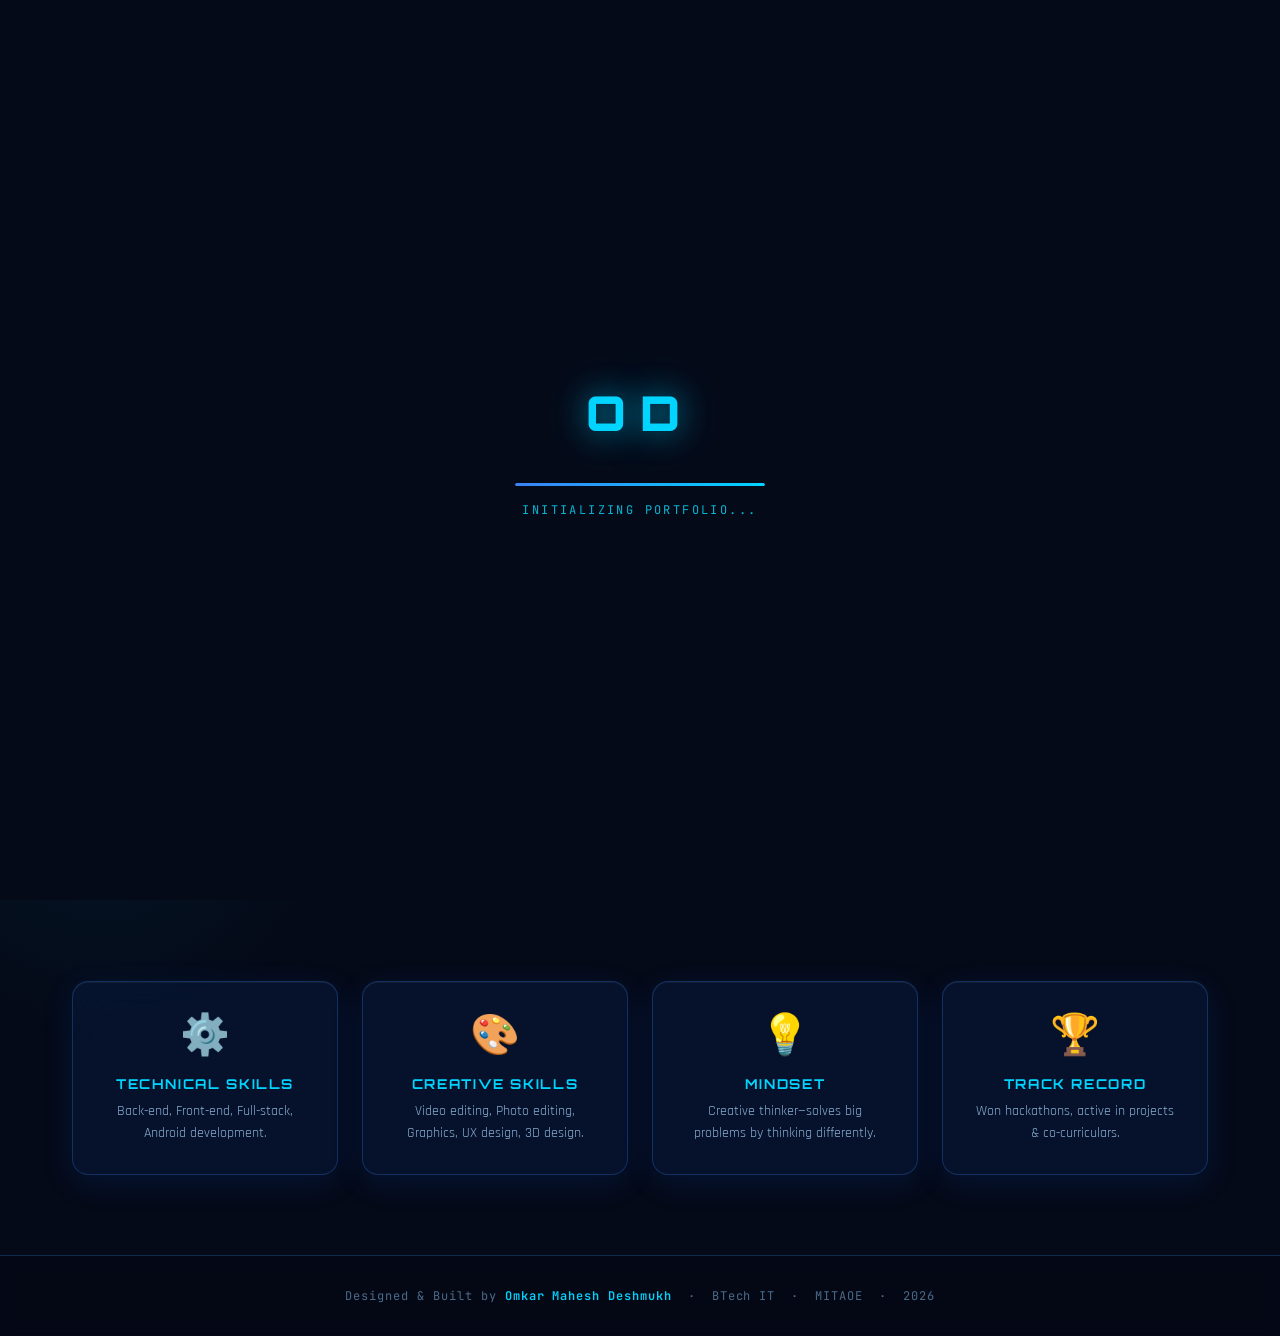
==== index.html @ f6367049 "Add files via upload" ====
<!DOCTYPE html>
<html lang="en">
<head>
  <!--
    — HOME PAGE
    Author: Omkar Mahesh Deshmukh | BTech IT | MITAOE
  -->
  <meta charset="UTF-8" />
  <meta name="viewport" content="width=device-width, initial-scale=1.0" />
  <title>Omkar Deshmukh | Portfolio</title>
  <link rel="stylesheet" href="style.css" />

  <!-- Fonts via Google Fonts CDN -->
  <link rel="preconnect" href="https://fonts.googleapis.com" />
  <link rel="preconnect" href="https://fonts.gstatic.com" crossorigin />
  <link href="https://fonts.googleapis.com/css2?family=Orbitron:wght@400;600;700;900&family=Rajdhani:wght@300;400;500;600;700&family=JetBrains+Mono:wght@300;400;500&display=swap" rel="stylesheet" />

  <style>
    /* Home-specific: particles canvas behind hero */
    #particles-canvas {
      position: absolute;
      inset: 0;
      width: 100%;
      height: 100%;
      z-index: 0;
      pointer-events: none;
    }
    .hero > * { position: relative; z-index: 1; }
  </style>
</head>
<body>

  <!-- ===== LOADING SCREEN ===== -->
  <div id="loading-screen">
    <div class="loader-logo">OD</div>
    <div class="loader-bar-wrap">
      <div class="loader-bar"></div>
    </div>
    <div class="loader-text">INITIALIZING PORTFOLIO...</div>
  </div>

  <!-- ===== PROGRESS BAR ===== -->
  <div id="progress-bar"></div>

  <!-- ===== BACKGROUND EFFECTS ===== -->
  <div class="bg-grid"></div>
  <div class="bg-glow-1"></div>
  <div class="bg-glow-2"></div>

  <!-- ===== NAVIGATION ===== -->
  <nav>
    <a href="index.html" class="nav-logo">OD.</a>

    <ul class="nav-links">
      <li><a href="index.html" class="active">HOME</a></li>
      <li><a href="about.html">ABOUT</a></li>
      <li><a href="skills.html">SKILLS</a></li>
      <li><a href="projects.html">MY WORKS</a></li>
      <li><a href="achievements.html">AWARDS</a></li>
      <li><a href="contact.html">CONTACT</a></li>
    </ul>

    <button class="theme-toggle" onclick="toggleTheme()" aria-label="Toggle theme">
      <span id="theme-icon">🌙</span>
    </button>

    <!-- Mobile hamburger -->
    <div class="hamburger" id="hamburger" aria-label="Menu">
      <span></span><span></span><span></span>
    </div>
  </nav>

  <!-- Mobile nav menu -->
  <div class="mobile-nav" id="mobile-nav">
    <a href="index.html" class="active">HOME</a>
    <a href="about.html">ABOUT</a>
    <a href="skills.html">SKILLS</a>
    <a href="projects.html">MY WORKS</a>
    <a href="achievements.html">AWARDS & ACHIEVEMENTS</a>
    <a href="contact.html">CONTACT</a>
  </div>

  <!-- ===== MAIN CONTENT ===== -->
  <main>
    <!-- HERO SECTION -->
    <section class="hero">
      <!-- Particle canvas background -->
      <canvas id="particles-canvas"></canvas>

      <!-- Badge -->
      <span class="hero-tag">🎓 FIRST YEAR BTECH — MITAOE</span>

      <!-- Name -->
      <h1 class="hero-name">
        <span class="highlight">Omkar</span> Mahesh<br>Deshmukh
      </h1>

      <!-- Title -->
      <p class="hero-title">First Year BTech Student&nbsp;&nbsp;|&nbsp;&nbsp;Aspiring Developer</p>
      <p class="hero-tagline">// Building tomorrow's tech with creativity and code.</p>

      <!-- 3D Floating PORTFOLIO text -->
      <div class="portfolio-3d" aria-label="Portfolio">
        <div class="portfolio-3d-text" id="portfolio-3d-text">
          <!-- Letters injected by JS below -->
        </div>
        <div style="font-family:var(--font-mono);font-size:0.65rem;color:var(--text-muted);text-align:center;letter-spacing:0.3em;margin-top:0.5rem;">
          ✦ PORTFOLIO ✦
        </div>
      </div>

      <!-- CTA Buttons -->
      <div class="hero-cta">
        <a href="projects.html" class="btn btn-primary">🚀 VIEW PROJECTS</a>
        <a href="contact.html" class="btn btn-outline">📬 GET IN TOUCH</a>
        <a href="about.html" class="btn btn-outline">👤 ABOUT ME</a>
      </div>

      <!-- Stats -->
      <div class="hero-stats">
        <div class="stat-item">
          <span class="stat-number" data-target="7" data-suffix="+">0+</span>
          <span class="stat-label">SKILLS</span>
        </div>
        <div class="stat-item">
          <span class="stat-number" data-target="10" data-suffix="+">0+</span>
          <span class="stat-label">MY WORKS</span>
        </div>
        <div class="stat-item">
          <span class="stat-number" data-target="9" data-suffix="+">0+</span>
          <span class="stat-label">AWARDS & ACHIEVEMENTS</span>
        </div>
        <div class="stat-item">
          <span class="stat-number" data-target="1" data-suffix="st">1st</span>
          <span class="stat-label">YEAR</span>
        </div>
      </div>

      <!-- Scroll hint -->
      <div class="scroll-hint">
        <div class="scroll-mouse"></div>
        <span>SCROLL</span>
      </div>
    </section>

    <!-- QUICK INTRO STRIP -->
    <section class="section">
      <div style="display:grid;grid-template-columns:repeat(auto-fit,minmax(220px,1fr));gap:1.5rem;">
        <div class="glass-card reveal delay-1" style="padding:1.8rem;text-align:center;">
          <div style="font-size:2.5rem;margin-bottom:0.8rem;">⚙️</div>
          <h3 style="font-family:var(--font-display);font-size:0.85rem;letter-spacing:0.12em;color:var(--accent-neon);margin-bottom:0.5rem;">TECHNICAL SKILLS</h3>
          <p style="font-size:0.88rem;color:var(--text-secondary);line-height:1.6;">Back-end, Front-end, Full-stack, Android development.</p>
        </div>
        <div class="glass-card reveal delay-2" style="padding:1.8rem;text-align:center;">
          <div style="font-size:2.5rem;margin-bottom:0.8rem;">🎨</div>
          <h3 style="font-family:var(--font-display);font-size:0.85rem;letter-spacing:0.12em;color:var(--accent-neon);margin-bottom:0.5rem;">CREATIVE SKILLS</h3>
          <p style="font-size:0.88rem;color:var(--text-secondary);line-height:1.6;">Video editing, Photo editing, Graphics, UX design, 3D design.</p>
        </div>
        <div class="glass-card reveal delay-3" style="padding:1.8rem;text-align:center;">
          <div style="font-size:2.5rem;margin-bottom:0.8rem;">💡</div>
          <h3 style="font-family:var(--font-display);font-size:0.85rem;letter-spacing:0.12em;color:var(--accent-neon);margin-bottom:0.5rem;">MINDSET</h3>
          <p style="font-size:0.88rem;color:var(--text-secondary);line-height:1.6;">Creative thinker—solves big problems by thinking differently.</p>
        </div>
        <div class="glass-card reveal delay-4" style="padding:1.8rem;text-align:center;">
          <div style="font-size:2.5rem;margin-bottom:0.8rem;">🏆</div>
          <h3 style="font-family:var(--font-display);font-size:0.85rem;letter-spacing:0.12em;color:var(--accent-neon);margin-bottom:0.5rem;">TRACK RECORD</h3>
          <p style="font-size:0.88rem;color:var(--text-secondary);line-height:1.6;">Won hackathons, active in projects & co-curriculars.</p>
        </div>
      </div>
    </section>
  </main>

  <!-- ===== FOOTER ===== -->
  <footer>
    <p>Designed & Built by <span>Omkar Mahesh Deshmukh</span> &nbsp;·&nbsp; BTech IT &nbsp;·&nbsp; MITAOE &nbsp;·&nbsp; 2026</p>
  </footer>

  <!-- ===== SCRIPTS ===== -->
  <script src="script.js"></script>
  <script>
    /* ---- 3D Portfolio Text — Letter inject ---- */
    document.addEventListener('DOMContentLoaded', () => {
      const word = 'PORTFOLIO';
      const container = document.getElementById('portfolio-3d-text');
      if (!container) return;

      // Per-letter animation configs
      const configs = [
        { dur: '2.8s', delay: '0s' },
        { dur: '3.2s', delay: '0.2s' },
        { dur: '2.5s', delay: '0.4s' },
        { dur: '3.5s', delay: '0.1s' },
        { dur: '2.9s', delay: '0.3s' },
        { dur: '3.1s', delay: '0.5s' },
        { dur: '2.7s', delay: '0.15s' },
        { dur: '3.3s', delay: '0.35s' },
        { dur: '2.6s', delay: '0.25s' },
      ];

      word.split('').forEach((ch, i) => {
        const span = document.createElement('span');
        span.className = 'letter';
        span.textContent = ch;
        span.style.setProperty('--dur', configs[i].dur);
        span.style.setProperty('--delay', configs[i].delay);
        span.style.animationDelay = configs[i].delay;
        container.appendChild(span);
      });
    });
  </script>
</body>
</html>
---- style.css ----
/* ============================================================
   OMKAR DESHMUKH PORTFOLIO — MAIN STYLESHEET

   Theme: Futuristic Glassmorphism | Blue/Black/White
   ============================================================ */

/* ---------- CSS VARIABLES (Theme Tokens) ---------- */
:root {
  --bg-primary: #050a18;
  --bg-secondary: #0a1628;
  --bg-card: rgba(10, 30, 70, 0.45);
  --glass-border: rgba(56, 139, 253, 0.25);
  --glass-shadow: rgba(0, 100, 255, 0.12);

  --accent-blue: #3b82f6;
  --accent-cyan: #06b6d4;
  --accent-neon: #00d4ff;
  --accent-glow: rgba(0, 212, 255, 0.6);

  --text-primary: #e8f4ff;
  --text-secondary: #8aafd4;
  --text-muted: #4a6a8a;

  --nav-bg: rgba(5, 10, 24, 0.85);
  --nav-border: rgba(56, 139, 253, 0.2);

  --progress-bar: #00d4ff;

  --transition: 0.3s cubic-bezier(0.4, 0, 0.2, 1);
  --transition-slow: 0.6s cubic-bezier(0.4, 0, 0.2, 1);

  --font-display: 'Orbitron', monospace;
  --font-body: 'Rajdhani', sans-serif;
  --font-mono: 'JetBrains Mono', monospace;
}

/* ---------- LIGHT MODE ---------- */
body.light-mode {
  --bg-primary: #f4f7fc;
  --bg-secondary: #e8eef9;
  --bg-card: rgba(255, 255, 255, 0.85);
  --glass-border: rgba(56, 139, 253, 0.22);
  --glass-shadow: rgba(0, 80, 200, 0.07);

  --text-primary: #0c1a36;
  --text-secondary: #2c4875;
  --text-muted: #5a789a;

  --nav-bg: rgba(244, 247, 252, 0.95);
  --nav-border: rgba(56, 139, 253, 0.2);

  --accent-blue: #2563eb;
  --accent-cyan: #0891b2;
  --accent-neon: #1d6fd8;
  --accent-glow: rgba(29, 111, 216, 0.4);

  --progress-bar: #1d6fd8;
}

/* Light mode — solid card backgrounds so text is always readable */
body.light-mode .glass-card {
  background: rgba(255,255,255,0.92);
  box-shadow: 0 4px 24px rgba(0,50,160,0.08), inset 0 1px 0 rgba(255,255,255,0.9);
}

body.light-mode nav {
  box-shadow: 0 1px 12px rgba(0,40,120,0.08);
}

body.light-mode .nav-links a {
  color: #2c4875;
}
body.light-mode .nav-links a:hover,
body.light-mode .nav-links a.active {
  color: #1d6fd8;
  background: rgba(29,111,216,0.08);
  border-color: rgba(29,111,216,0.22);
}

body.light-mode footer {
  background: rgba(232,238,249,0.7);
}

body.light-mode .skill-bar-wrap {
  background: rgba(0,0,0,0.08);
}

body.light-mode .project-num {
  color: rgba(0,80,180,0.08);
}
body.light-mode .project-card:hover .project-num {
  color: rgba(0,80,180,0.15);
}

body.light-mode .project-tag {
  background: rgba(8,145,178,0.08);
  border-color: rgba(8,145,178,0.22);
  color: #0891b2;
}

body.light-mode .skill-tag {
  color: #2c4875;
  background: rgba(255,255,255,0.7);
}
body.light-mode .skill-tag:hover {
  color: #1d6fd8;
  border-color: rgba(29,111,216,0.4);
}

body.light-mode .hero-tag {
  background: rgba(8,145,178,0.07);
  border-color: rgba(8,145,178,0.3);
  color: #0891b2;
}

body.light-mode .timeline::before {
  background: linear-gradient(180deg, #2563eb, #1d6fd8, transparent);
}
body.light-mode .timeline-dot { background: #1d6fd8; }
body.light-mode .timeline-year { color: #1d6fd8; }

body.light-mode .form-group input,
body.light-mode .form-group textarea,
body.light-mode .form-group select {
  background: rgba(255,255,255,0.9);
  color: #0c1a36;
}
body.light-mode .form-group input:focus,
body.light-mode .form-group textarea:focus {
  border-color: #1d6fd8;
  box-shadow: 0 0 0 3px rgba(29,111,216,0.12);
  background: #fff;
}

body.light-mode .bg-grid {
  background-image:
    linear-gradient(rgba(37,99,235,0.05) 1px, transparent 1px),
    linear-gradient(90deg, rgba(37,99,235,0.05) 1px, transparent 1px);
}

body.light-mode .loader-logo { color: #1d6fd8; text-shadow: none; }
body.light-mode .loader-bar { background: linear-gradient(90deg, #2563eb, #1d6fd8); box-shadow: none; }
body.light-mode .loader-text { color: #0891b2; }

body.light-mode .section-title span { text-shadow: none; }
body.light-mode .stat-number { text-shadow: none; }
body.light-mode .hero-name .highlight { text-shadow: none; }

/* ---------- RESET & BASE ---------- */
*, *::before, *::after {
  margin: 0;
  padding: 0;
  box-sizing: border-box;
}

html {
  scroll-behavior: smooth;
  overflow-x: hidden;
}

body {
  font-family: var(--font-body);
  background: var(--bg-primary);
  color: var(--text-primary);
  min-height: 100vh;
  transition: background var(--transition), color var(--transition);
  overflow-x: hidden;
}

/* Import fonts */
@import url('https://fonts.googleapis.com/css2?family=Orbitron:wght@400;600;700;900&family=Rajdhani:wght@300;400;500;600;700&family=JetBrains+Mono:wght@300;400;500&display=swap');

/* ---------- SCROLLBAR ---------- */
::-webkit-scrollbar { width: 5px; }
::-webkit-scrollbar-track { background: var(--bg-primary); }
::-webkit-scrollbar-thumb { background: var(--accent-blue); border-radius: 3px; }

/* ---------- LOADING SCREEN ---------- */
#loading-screen {
  position: fixed;
  inset: 0;
  background: #050a18;
  display: flex;
  flex-direction: column;
  align-items: center;
  justify-content: center;
  z-index: 9999;
  transition: opacity 0.6s ease, visibility 0.6s ease;
}

#loading-screen.hide {
  opacity: 0;
  visibility: hidden;
  pointer-events: none;
}

.loader-logo {
  font-family: var(--font-display);
  font-size: clamp(1.8rem, 5vw, 3rem);
  font-weight: 900;
  letter-spacing: 0.3em;
  color: var(--accent-neon);
  text-shadow: 0 0 30px var(--accent-glow), 0 0 60px rgba(0,212,255,0.3);
  animation: pulse-glow 1.5s ease-in-out infinite;
  margin-bottom: 2.5rem;
}

.loader-bar-wrap {
  width: 250px;
  height: 3px;
  background: rgba(255,255,255,0.1);
  border-radius: 99px;
  overflow: hidden;
}

.loader-bar {
  height: 100%;
  width: 0%;
  background: linear-gradient(90deg, var(--accent-blue), var(--accent-neon));
  border-radius: 99px;
  animation: load-fill 2s ease forwards;
  box-shadow: 0 0 10px var(--accent-neon);
}

.loader-text {
  margin-top: 1rem;
  font-family: var(--font-mono);
  font-size: 0.75rem;
  color: var(--accent-cyan);
  letter-spacing: 0.2em;
  animation: blink 1s step-end infinite;
}

@keyframes load-fill {
  0% { width: 0%; }
  60% { width: 75%; }
  100% { width: 100%; }
}

@keyframes pulse-glow {
  0%, 100% { text-shadow: 0 0 20px var(--accent-glow), 0 0 40px rgba(0,212,255,0.3); }
  50% { text-shadow: 0 0 40px var(--accent-glow), 0 0 80px rgba(0,212,255,0.5); }
}

@keyframes blink {
  0%, 100% { opacity: 1; }
  50% { opacity: 0; }
}

/* ---------- PROGRESS BAR ---------- */
#progress-bar {
  position: fixed;
  top: 0;
  left: 0;
  height: 3px;
  width: 0%;
  background: linear-gradient(90deg, var(--accent-blue), var(--accent-neon));
  z-index: 10000;
  transition: width 0.1s linear;
  box-shadow: 0 0 8px var(--accent-neon);
}

/* ---------- NAVIGATION ---------- */
nav {
  position: fixed;
  top: 0;
  left: 0;
  right: 0;
  z-index: 1000;
  padding: 0 2rem;
  height: 65px;
  display: flex;
  align-items: center;
  justify-content: space-between;
  background: var(--nav-bg);
  border-bottom: 1px solid var(--nav-border);
  backdrop-filter: blur(20px);
  -webkit-backdrop-filter: blur(20px);
  transition: background var(--transition), border-color var(--transition);
}

.nav-logo {
  font-family: var(--font-display);
  font-size: 1.15rem;
  font-weight: 700;
  color: var(--accent-neon);
  text-decoration: none;
  letter-spacing: 0.15em;
  text-shadow: 0 0 15px var(--accent-glow);
  transition: text-shadow var(--transition);
}

.nav-logo:hover {
  text-shadow: 0 0 25px var(--accent-glow), 0 0 50px rgba(0,212,255,0.4);
}

.nav-links {
  display: flex;
  align-items: center;
  gap: 0.3rem;
  list-style: none;
}

.nav-links a {
  display: block;
  padding: 0.4rem 0.9rem;
  font-family: var(--font-display);
  font-size: 0.65rem;
  font-weight: 600;
  letter-spacing: 0.15em;
  color: var(--text-secondary);
  text-decoration: none;
  border-radius: 6px;
  border: 1px solid transparent;
  transition: all var(--transition);
  position: relative;
}

.nav-links a:hover,
.nav-links a.active {
  color: var(--accent-neon);
  border-color: var(--glass-border);
  background: var(--bg-card);
  text-shadow: 0 0 10px var(--accent-glow);
}

.nav-links a.active::after {
  content: '';
  position: absolute;
  bottom: -1px;
  left: 50%;
  transform: translateX(-50%);
  width: 30%;
  height: 2px;
  background: var(--accent-neon);
  border-radius: 99px;
  box-shadow: 0 0 8px var(--accent-neon);
}

/* Theme toggle */
.theme-toggle {
  background: var(--bg-card);
  border: 1px solid var(--glass-border);
  color: var(--accent-neon);
  width: 38px;
  height: 38px;
  border-radius: 50%;
  cursor: pointer;
  font-size: 1rem;
  display: flex;
  align-items: center;
  justify-content: center;
  transition: all var(--transition);
  backdrop-filter: blur(10px);
  margin-left: 0.5rem;
}

.theme-toggle:hover {
  background: rgba(0, 212, 255, 0.15);
  box-shadow: 0 0 15px var(--accent-glow);
  transform: rotate(20deg);
}

/* Hamburger */
.hamburger {
  display: none;
  flex-direction: column;
  gap: 5px;
  cursor: pointer;
  padding: 5px;
}

.hamburger span {
  display: block;
  width: 24px;
  height: 2px;
  background: var(--accent-neon);
  border-radius: 99px;
  transition: all var(--transition);
}

.hamburger.open span:nth-child(1) { transform: translateY(7px) rotate(45deg); }
.hamburger.open span:nth-child(2) { opacity: 0; }
.hamburger.open span:nth-child(3) { transform: translateY(-7px) rotate(-45deg); }

/* Mobile nav */
.mobile-nav {
  display: none;
  position: fixed;
  top: 65px;
  left: 0;
  right: 0;
  background: var(--nav-bg);
  border-bottom: 1px solid var(--nav-border);
  backdrop-filter: blur(20px);
  padding: 1rem 2rem;
  z-index: 999;
  flex-direction: column;
  gap: 0.5rem;
}

.mobile-nav.open { display: flex; }
/* alias for any page still using .active */
.mobile-nav.active { display: flex; }

.mobile-nav a {
  font-family: var(--font-display);
  font-size: 0.7rem;
  letter-spacing: 0.15em;
  color: var(--text-secondary);
  text-decoration: none;
  padding: 0.6rem 0;
  border-bottom: 1px solid var(--glass-border);
  transition: color var(--transition);
}

.mobile-nav a:hover, .mobile-nav a.active { color: var(--accent-neon); }

/* ---------- MAIN CONTENT WRAPPER ---------- */
main {
  padding-top: 65px;
  min-height: 100vh;
}

/* ---------- SECTION BASE ---------- */
.section {
  padding: 5rem 2rem;
  max-width: 1200px;
  margin: 0 auto;
}

.section-title {
  font-family: var(--font-display);
  font-size: clamp(1.5rem, 3vw, 2.2rem);
  font-weight: 700;
  letter-spacing: 0.15em;
  color: var(--text-primary);
  margin-bottom: 0.5rem;
  position: relative;
  display: inline-block;
}

.section-title span {
  color: var(--accent-neon);
  text-shadow: 0 0 15px var(--accent-glow);
}

.section-title::after {
  content: '';
  display: block;
  width: 60px;
  height: 3px;
  background: linear-gradient(90deg, var(--accent-blue), var(--accent-neon));
  margin-top: 0.5rem;
  border-radius: 99px;
  box-shadow: 0 0 10px var(--accent-neon);
}

.section-subtitle {
  color: var(--text-secondary);
  font-size: 1.05rem;
  margin-bottom: 3rem;
  margin-top: 0.8rem;
  font-weight: 400;
}

/* ---------- GLASS CARD ---------- */
.glass-card {
  background: var(--bg-card);
  border: 1px solid var(--glass-border);
  border-radius: 16px;
  backdrop-filter: blur(20px);
  -webkit-backdrop-filter: blur(20px);
  box-shadow: 0 8px 32px var(--glass-shadow), inset 0 1px 0 rgba(255,255,255,0.05);
  transition: transform var(--transition), box-shadow var(--transition), border-color var(--transition);
}

.glass-card:hover {
  transform: translateY(-6px);
  box-shadow: 0 20px 50px var(--glass-shadow), 0 0 20px rgba(0,212,255,0.1);
  border-color: rgba(0, 212, 255, 0.4);
}

/* ---------- BUTTONS ---------- */
.btn {
  display: inline-flex;
  align-items: center;
  gap: 0.5rem;
  padding: 0.75rem 1.8rem;
  font-family: var(--font-display);
  font-size: 0.7rem;
  font-weight: 600;
  letter-spacing: 0.15em;
  border-radius: 8px;
  cursor: pointer;
  text-decoration: none;
  transition: all var(--transition);
  border: none;
  position: relative;
  overflow: hidden;
}

.btn::before {
  content: '';
  position: absolute;
  inset: 0;
  background: linear-gradient(135deg, rgba(255,255,255,0.1), transparent);
  opacity: 0;
  transition: opacity var(--transition);
}

.btn:hover::before { opacity: 1; }

.btn-primary {
  background: linear-gradient(135deg, var(--accent-blue), var(--accent-cyan));
  color: #fff;
  box-shadow: 0 4px 20px rgba(59, 130, 246, 0.4);
}

.btn-primary:hover {
  transform: translateY(-2px);
  box-shadow: 0 8px 30px rgba(59, 130, 246, 0.6), 0 0 20px rgba(0,212,255,0.3);
}

.btn-outline {
  background: transparent;
  color: var(--accent-neon);
  border: 1px solid var(--glass-border);
}

.btn-outline:hover {
  background: rgba(0,212,255,0.1);
  border-color: var(--accent-neon);
  box-shadow: 0 0 20px rgba(0,212,255,0.3);
}

/* ---------- SCROLL ANIMATIONS ---------- */
.reveal {
  opacity: 0;
  transform: translateY(40px);
  transition: opacity 0.7s ease, transform 0.7s ease;
}

.reveal.visible {
  opacity: 1;
  transform: translateY(0);
}

.reveal-left {
  opacity: 0;
  transform: translateX(-40px);
  transition: opacity 0.7s ease, transform 0.7s ease;
}

.reveal-left.visible {
  opacity: 1;
  transform: translateX(0);
}

.reveal-right {
  opacity: 0;
  transform: translateX(40px);
  transition: opacity 0.7s ease, transform 0.7s ease;
}

.reveal-right.visible {
  opacity: 1;
  transform: translateX(0);
}

/* Stagger delays */
.delay-1 { transition-delay: 0.1s; }
.delay-2 { transition-delay: 0.2s; }
.delay-3 { transition-delay: 0.3s; }
.delay-4 { transition-delay: 0.4s; }
.delay-5 { transition-delay: 0.5s; }

/* ---------- BACKGROUND GRID EFFECT ---------- */
.bg-grid {
  position: fixed;
  inset: 0;
  pointer-events: none;
  z-index: 0;
  background-image:
    linear-gradient(rgba(56,139,253,0.04) 1px, transparent 1px),
    linear-gradient(90deg, rgba(56,139,253,0.04) 1px, transparent 1px);
  background-size: 50px 50px;
}

.bg-glow-1 {
  position: fixed;
  width: 600px;
  height: 600px;
  border-radius: 50%;
  background: radial-gradient(circle, rgba(59,130,246,0.08) 0%, transparent 70%);
  top: -200px;
  right: -200px;
  pointer-events: none;
  z-index: 0;
  animation: float-glow 8s ease-in-out infinite;
}

.bg-glow-2 {
  position: fixed;
  width: 500px;
  height: 500px;
  border-radius: 50%;
  background: radial-gradient(circle, rgba(6,182,212,0.07) 0%, transparent 70%);
  bottom: -150px;
  left: -150px;
  pointer-events: none;
  z-index: 0;
  animation: float-glow 10s ease-in-out infinite reverse;
}

@keyframes float-glow {
  0%, 100% { transform: translate(0, 0); }
  50% { transform: translate(30px, -30px); }
}

/* ---------- FOOTER ---------- */
footer {
  border-top: 1px solid var(--glass-border);
  padding: 2rem;
  text-align: center;
  font-family: var(--font-mono);
  font-size: 0.75rem;
  color: var(--text-muted);
  position: relative;
  z-index: 1;
  letter-spacing: 0.08em;
  background: rgba(0,0,0,0.12);
  backdrop-filter: blur(8px);
}

footer span {
  color: var(--accent-neon);
  font-weight: 600;
}

/* ---------- HOME PAGE ---------- */
.hero {
  min-height: calc(100vh - 65px);
  display: flex;
  flex-direction: column;
  align-items: center;
  justify-content: center;
  text-align: center;
  position: relative;
  padding: 2rem;
  overflow: hidden;
}

.hero-tag {
  display: inline-block;
  font-family: var(--font-mono);
  font-size: 0.75rem;
  color: var(--accent-cyan);
  letter-spacing: 0.3em;
  border: 1px solid rgba(6,182,212,0.4);
  padding: 0.3rem 1.2rem;
  border-radius: 99px;
  margin-bottom: 1.5rem;
  background: rgba(6,182,212,0.05);
  animation: fadeInDown 0.8s ease 0.5s both;
}

.hero-name {
  font-family: var(--font-display);
  font-size: clamp(2.5rem, 7vw, 5.5rem);
  font-weight: 900;
  letter-spacing: 0.05em;
  line-height: 1.1;
  color: var(--text-primary);
  animation: fadeInDown 0.8s ease 0.7s both;
}

.hero-name .highlight {
  color: var(--accent-neon);
  text-shadow: 0 0 30px var(--accent-glow);
}

.hero-title {
  font-size: clamp(1rem, 2.5vw, 1.4rem);
  color: var(--text-secondary);
  margin-top: 1rem;
  font-weight: 400;
  letter-spacing: 0.1em;
  animation: fadeInDown 0.8s ease 0.9s both;
}

.hero-tagline {
  font-family: var(--font-mono);
  font-size: 0.9rem;
  color: var(--text-muted);
  margin-top: 0.5rem;
  animation: fadeInDown 0.8s ease 1.1s both;
}

.hero-cta {
  display: flex;
  gap: 1rem;
  margin-top: 2.5rem;
  flex-wrap: wrap;
  justify-content: center;
  animation: fadeInUp 0.8s ease 1.3s both;
}

/* 3D Portfolio Text */
.portfolio-3d {
  margin: 3rem 0 1rem;
  animation: fadeIn 1s ease 1.5s both;
}

.portfolio-3d-text {
  font-family: var(--font-display);
  font-size: clamp(2.5rem, 8vw, 6rem);
  font-weight: 900;
  letter-spacing: 0.25em;
  display: flex;
  justify-content: center;
  gap: 0;
}

.portfolio-3d-text .letter {
  display: inline-block;
  color: transparent;
  -webkit-text-stroke: 2px var(--accent-neon);
  text-shadow:
    0 0 20px var(--accent-glow),
    4px 4px 0px rgba(0,100,200,0.5),
    8px 8px 0px rgba(0,80,180,0.3),
    12px 12px 0px rgba(0,60,160,0.15);
  animation: letter-float var(--dur, 3s) ease-in-out var(--delay, 0s) infinite;
  transform-style: preserve-3d;
}

@keyframes letter-float {
  0%, 100% {
    transform: translateY(0px) rotateY(0deg) rotateX(0deg);
    filter: brightness(1);
  }
  25% {
    transform: translateY(-15px) rotateY(15deg) rotateX(5deg);
    filter: brightness(1.3);
  }
  50% {
    transform: translateY(-5px) rotateY(-10deg) rotateX(-3deg);
    filter: brightness(0.9);
  }
  75% {
    transform: translateY(-20px) rotateY(5deg) rotateX(8deg);
    filter: brightness(1.2);
  }
}

/* Stats */
.hero-stats {
  display: flex;
  gap: 2.5rem;
  margin-top: 3rem;
  flex-wrap: wrap;
  justify-content: center;
  animation: fadeInUp 0.8s ease 1.7s both;
}

.stat-item {
  text-align: center;
}

.stat-number {
  font-family: var(--font-display);
  font-size: 2rem;
  font-weight: 700;
  color: var(--accent-neon);
  text-shadow: 0 0 20px var(--accent-glow);
  display: block;
}

.stat-label {
  font-size: 0.75rem;
  color: var(--text-muted);
  letter-spacing: 0.1em;
}

/* Scroll hint */
.scroll-hint {
  position: absolute;
  bottom: 2rem;
  left: 50%;
  transform: translateX(-50%);
  display: flex;
  flex-direction: column;
  align-items: center;
  gap: 0.5rem;
  color: var(--text-muted);
  font-size: 0.7rem;
  letter-spacing: 0.2em;
  animation: fadeIn 1s ease 2s both;
}

.scroll-mouse {
  width: 24px;
  height: 38px;
  border: 2px solid var(--text-muted);
  border-radius: 12px;
  position: relative;
}

.scroll-mouse::after {
  content: '';
  position: absolute;
  width: 3px;
  height: 8px;
  background: var(--accent-neon);
  border-radius: 99px;
  top: 5px;
  left: 50%;
  transform: translateX(-50%);
  animation: scroll-dot 2s ease-in-out infinite;
}

@keyframes scroll-dot {
  0% { top: 5px; opacity: 1; }
  100% { top: 18px; opacity: 0; }
}

/* ---------- ABOUT PAGE ---------- */
.about-grid {
  display: grid;
  grid-template-columns: 1fr 1.5fr;
  gap: 3rem;
  align-items: start;
}

.about-avatar-wrap {
  display: flex;
  flex-direction: column;
  align-items: center;
  gap: 1.5rem;
}

.about-avatar {
  width: 200px;
  height: 200px;
  border-radius: 50%;
  border: 3px solid var(--accent-neon);
  box-shadow: 0 0 30px rgba(0,212,255,0.4), 0 0 60px rgba(0,212,255,0.15);
  background: linear-gradient(135deg, var(--accent-blue), var(--bg-secondary));
  display: flex;
  align-items: center;
  justify-content: center;
  font-family: var(--font-display);
  font-size: 4rem;
  font-weight: 900;
  color: var(--accent-neon);
  text-shadow: 0 0 20px var(--accent-glow);
  animation: avatar-pulse 3s ease-in-out infinite;
}

@keyframes avatar-pulse {
  0%, 100% { box-shadow: 0 0 30px rgba(0,212,255,0.4), 0 0 60px rgba(0,212,255,0.15); }
  50% { box-shadow: 0 0 50px rgba(0,212,255,0.6), 0 0 100px rgba(0,212,255,0.25); }
}

.about-avatar-img {
  width: 200px;
  height: 200px;
  border-radius: 50%;
  object-fit: cover;
  object-position: top center;
  border: 3px solid var(--accent-neon);
  box-shadow: 0 0 30px rgba(0,212,255,0.4), 0 0 60px rgba(0,212,255,0.15);
  animation: avatar-pulse 3s ease-in-out infinite;
  display: block;
}

.about-badge {
  font-family: var(--font-mono);
  font-size: 0.7rem;
  color: var(--accent-cyan);
  border: 1px solid rgba(6,182,212,0.4);
  padding: 0.3rem 1rem;
  border-radius: 99px;
  text-align: center;
  background: rgba(6,182,212,0.06);
}

.about-info { display: flex; flex-direction: column; gap: 1.5rem; }

.about-text {
  font-size: 1.05rem;
  line-height: 1.8;
  color: var(--text-secondary);
}

.about-text strong { color: var(--accent-neon); }

.info-grid {
  display: grid;
  grid-template-columns: 1fr 1fr;
  gap: 1rem;
}

.info-item {
  padding: 1rem 1.2rem;
  border-radius: 10px;
}

.info-label {
  font-family: var(--font-mono);
  font-size: 0.65rem;
  color: var(--text-muted);
  letter-spacing: 0.15em;
  margin-bottom: 0.3rem;
  display: block;
}

.info-value {
  font-size: 0.95rem;
  font-weight: 600;
  color: var(--text-primary);
}

/* ---------- TIMELINE ---------- */
.timeline {
  position: relative;
  max-width: 900px;
  margin: 0 auto;
  padding: 2rem 0;
}

.timeline::before {
  content: '';
  position: absolute;
  left: 0;
  top: 0;
  width: 2px;
  height: 100%;
  background: linear-gradient(180deg, var(--accent-blue), var(--accent-neon), transparent);
  box-shadow: 0 0 15px var(--accent-glow);
}

.timeline-item {
  position: relative;
  margin-bottom: 2.5rem;
  padding-left: 3rem;
}

.timeline-dot {
  position: absolute;
  left: -6px;
  top: 25px;
  width: 14px;
  height: 14px;
  background: var(--accent-neon);
  border-radius: 50%;
  box-shadow: 0 0 15px var(--accent-glow);
  z-index: 2;
}

.timeline-content {
  padding: 1.5rem;
}

.timeline-year {
  font-family: var(--font-display);
  font-size: 0.75rem;
  color: var(--accent-neon);
  letter-spacing: 0.2em;
  display: block;
  margin-bottom: 0.5rem;
}

.timeline-content h3 {
  font-family: var(--font-display);
  font-size: 1rem;
  margin-bottom: 0.5rem;
  color: var(--text-primary);
}

.timeline-content p {
  font-size: 0.9rem;
  color: var(--text-secondary);
  line-height: 1.6;
}

/* Specific highlight for the AI transition */
.accent-timeline {
  border-left: 4px solid var(--accent-neon) !important;
  background: rgba(0, 212, 255, 0.08) !important;
}

@media (max-width: 768px) {
  .timeline::before { left: 10px; }
  .timeline-dot { left: 4px; }
  .timeline-item { padding-left: 2rem; }
}


/* ---------- SKILLS PAGE ---------- */
.skills-grid {
  display: grid;
  grid-template-columns: repeat(auto-fill, minmax(250px, 1fr));
  gap: 1.5rem;
}

.skill-card {
  padding: 2rem 1.5rem;
  border-radius: 16px;
  text-align: center;
  position: relative;
  overflow: hidden;
}

.skill-card::before {
  content: '';
  position: absolute;
  top: -50%;
  left: -50%;
  width: 200%;
  height: 200%;
  background: conic-gradient(from 0deg, transparent 0deg, rgba(0,212,255,0.05) 60deg, transparent 120deg);
  animation: spin-bg 6s linear infinite;
  pointer-events: none;
}

@keyframes spin-bg { 100% { transform: rotate(360deg); } }

.skill-icon {
  width: 70px;
  height: 70px;
  border-radius: 18px;
  background: linear-gradient(135deg, var(--accent-blue), var(--accent-cyan));
  display: flex;
  align-items: center;
  justify-content: center;
  font-size: 2rem;
  margin: 0 auto 1.2rem;
  box-shadow: 0 8px 25px rgba(59,130,246,0.4);
  transition: transform var(--transition), box-shadow var(--transition);
}

.skill-card:hover .skill-icon {
  transform: scale(1.15) rotate(-5deg);
  box-shadow: 0 12px 35px rgba(0,212,255,0.5);
}

.skill-name {
  font-family: var(--font-display);
  font-size: 0.9rem;
  font-weight: 700;
  letter-spacing: 0.1em;
  color: var(--text-primary);
  margin-bottom: 0.4rem;
}

.skill-level {
  font-family: var(--font-mono);
  font-size: 0.68rem;
  color: var(--accent-cyan);
  letter-spacing: 0.15em;
  margin-bottom: 1.2rem;
}

.skill-bar-wrap {
  height: 4px;
  background: rgba(255,255,255,0.08);
  border-radius: 99px;
  overflow: hidden;
}

.skill-bar {
  height: 100%;
  border-radius: 99px;
  background: linear-gradient(90deg, var(--accent-blue), var(--accent-neon));
  box-shadow: 0 0 8px var(--accent-neon);
  transform: scaleX(0);
  transform-origin: left;
  transition: transform 1s ease;
}

.skill-card.visible .skill-bar { transform: scaleX(1); }

.skills-other {
  margin-top: 3rem;
}

.skills-other h3 {
  font-family: var(--font-display);
  font-size: 0.9rem;
  letter-spacing: 0.15em;
  color: var(--text-secondary);
  margin-bottom: 1.2rem;
}

.skill-tags {
  display: flex;
  flex-wrap: wrap;
  gap: 0.7rem;
}

.skill-tag {
  padding: 0.4rem 1.1rem;
  border-radius: 99px;
  border: 1px solid var(--glass-border);
  font-family: var(--font-mono);
  font-size: 0.73rem;
  color: var(--text-secondary);
  background: var(--bg-card);
  backdrop-filter: blur(10px);
  transition: all var(--transition);
}

.skill-tag:hover {
  border-color: var(--accent-neon);
  color: var(--accent-neon);
  box-shadow: 0 0 10px rgba(0,212,255,0.2);
}

/* ---------- PROJECTS PAGE ---------- */
.projects-grid {
  display: grid;
  grid-template-columns: repeat(auto-fill, minmax(300px, 1fr));
  gap: 2rem;
}

.project-card {
  padding: 2rem;
  border-radius: 16px;
  position: relative;
  overflow: hidden;
}

.project-card::before {
  content: '';
  position: absolute;
  top: 0;
  left: 0;
  right: 0;
  height: 3px;
  background: linear-gradient(90deg, var(--accent-blue), var(--accent-neon), var(--accent-cyan));
}

.project-num {
  font-family: var(--font-display);
  font-size: 3rem;
  font-weight: 900;
  color: rgba(0,212,255,0.07);
  position: absolute;
  top: 1rem;
  right: 1.5rem;
  line-height: 1;
  transition: color var(--transition);
}

.project-card:hover .project-num { color: rgba(0,212,255,0.15); }

.project-icon {
  width: 50px;
  height: 50px;
  border-radius: 12px;
  background: linear-gradient(135deg, var(--accent-blue), var(--accent-cyan));
  display: flex;
  align-items: center;
  justify-content: center;
  font-size: 1.3rem;
  margin-bottom: 1.2rem;
  box-shadow: 0 5px 15px rgba(59,130,246,0.35);
}

.project-title {
  font-family: var(--font-display);
  font-size: 1rem;
  font-weight: 700;
  letter-spacing: 0.08em;
  color: var(--text-primary);
  margin-bottom: 0.8rem;
}

.project-desc {
  font-size: 0.92rem;
  line-height: 1.7;
  color: var(--text-secondary);
  margin-bottom: 1.5rem;
}

.project-tags {
  display: flex;
  flex-wrap: wrap;
  gap: 0.5rem;
  margin-bottom: 1.5rem;
}

.project-tag {
  padding: 0.2rem 0.7rem;
  border-radius: 99px;
  font-family: var(--font-mono);
  font-size: 0.65rem;
  color: var(--accent-cyan);
  background: rgba(6,182,212,0.1);
  border: 1px solid rgba(6,182,212,0.25);
}
.about-avatar-wrap {
  display: flex;
  justify-content: center;
  align-items: center;
}

.about-avatar-img {
  width: 140px;       /* 👈 control size */
  height: 140px;
  border-radius: 50%; /* 👈 makes it round */
  object-fit: cover;  /* 👈 prevents stretching */
  border: 3px solid var(--accent-neon);
  box-shadow: 0 0 20px var(--accent-glow);
}

/* ---------- CERTIFICATES PAGE ---------- */
.certs-grid {
  display: grid;
  grid-template-columns: repeat(auto-fill, minmax(260px, 1fr));
  gap: 1.8rem;
}

.cert-card {
  border-radius: 16px;
  overflow: hidden;
  cursor: pointer;
}

.cert-thumb {
  height: 160px;
  background: linear-gradient(135deg, var(--bg-secondary), var(--accent-blue));
  display: flex;
  flex-direction: column;
  align-items: center;
  justify-content: center;
  font-size: 3.5rem;
  position: relative;
  overflow: hidden;
  transition: transform var(--transition);
}

.cert-card:hover .cert-thumb { transform: scale(1.03); }

.cert-thumb::before {
  content: '';
  position: absolute;
  inset: 0;
  background: linear-gradient(135deg, rgba(59,130,246,0.3), rgba(6,182,212,0.15));
}

.cert-thumb .cert-emoji { position: relative; z-index: 1; }

.cert-thumb-glow {
  position: absolute;
  inset: 0;
  background: radial-gradient(circle at center, rgba(0,212,255,0.15), transparent);
}

.cert-body {
  padding: 1.2rem 1.5rem 1.5rem;
}

.cert-num {
  font-family: var(--font-mono);
  font-size: 0.6rem;
  color: var(--accent-cyan);
  letter-spacing: 0.2em;
  margin-bottom: 0.4rem;
}

.cert-name {
  font-family: var(--font-display);
  font-size: 0.85rem;
  font-weight: 700;
  letter-spacing: 0.07em;
  color: var(--text-primary);
  margin-bottom: 0.5rem;
  line-height: 1.4;
}

.cert-issuer {
  font-size: 0.8rem;
  color: var(--text-muted);
  margin-bottom: 1rem;
}

.cert-btn {
  display: inline-flex;
  align-items: center;
  gap: 0.4rem;
  padding: 0.5rem 1.1rem;
  font-family: var(--font-display);
  font-size: 0.62rem;
  letter-spacing: 0.12em;
  font-weight: 600;
  color: var(--accent-neon);
  border: 1px solid var(--glass-border);
  border-radius: 6px;
  cursor: pointer;
  background: transparent;
  transition: all var(--transition);
}

.cert-btn:hover {
  background: rgba(0,212,255,0.1);
  border-color: var(--accent-neon);
  box-shadow: 0 0 15px rgba(0,212,255,0.25);
}

/* Certificate Modal */
.modal-overlay {
  position: fixed;
  inset: 0;
  background: rgba(0,0,0,0.85);
  backdrop-filter: blur(10px);
  z-index: 5000;
  display: flex;
  align-items: center;
  justify-content: center;
  padding: 2rem;
  opacity: 0;
  pointer-events: none;
  transition: opacity var(--transition);
}

.modal-overlay.open {
  opacity: 1;
  pointer-events: all;
}

.modal-box {
  background: var(--bg-secondary);
  border: 1px solid var(--glass-border);
  border-radius: 20px;
  max-width: 700px;
  width: 100%;
  overflow: hidden;
  transform: scale(0.85);
  transition: transform var(--transition);
  box-shadow: 0 30px 80px rgba(0,0,0,0.5), 0 0 40px rgba(0,212,255,0.1);
}

.modal-overlay.open .modal-box {
  transform: scale(1);
}

.modal-cert-view {
  height: 350px;
  background: linear-gradient(135deg, var(--bg-primary), var(--accent-blue));
  display: flex;
  align-items: center;
  justify-content: center;
  font-size: 7rem;
  position: relative;
  overflow: hidden;
}

.modal-cert-view::before {
  content: '';
  position: absolute;
  inset: 0;
  background:
    linear-gradient(135deg, rgba(59,130,246,0.2), rgba(6,182,212,0.1)),
    repeating-linear-gradient(
      45deg,
      transparent,
      transparent 20px,
      rgba(255,255,255,0.01) 20px,
      rgba(255,255,255,0.01) 21px
    );
}

.modal-cert-border {
  position: absolute;
  inset: 15px;
  border: 2px solid rgba(0,212,255,0.3);
  border-radius: 10px;
  pointer-events: none;
}

.modal-cert-border::before {
  content: '';
  position: absolute;
  inset: 8px;
  border: 1px solid rgba(0,212,255,0.15);
  border-radius: 6px;
}

.cert-seal {
  position: absolute;
  bottom: 20px;
  right: 20px;
  width: 60px;
  height: 60px;
  border-radius: 50%;
  border: 2px solid rgba(0,212,255,0.5);
  display: flex;
  align-items: center;
  justify-content: center;
  font-size: 1.5rem;
  background: rgba(0,0,0,0.3);
  backdrop-filter: blur(5px);
}

.modal-info {
  padding: 1.8rem 2rem;
  display: flex;
  align-items: center;
  justify-content: space-between;
  flex-wrap: wrap;
  gap: 1rem;
}

.modal-cert-name {
  font-family: var(--font-display);
  font-size: 1.05rem;
  font-weight: 700;
  color: var(--text-primary);
  letter-spacing: 0.08em;
}

.modal-cert-issuer {
  font-size: 0.85rem;
  color: var(--text-secondary);
  margin-top: 0.3rem;
}

.modal-close {
  position: absolute;
  top: 1rem;
  right: 1rem;
  width: 36px;
  height: 36px;
  border-radius: 50%;
  background: rgba(0,0,0,0.5);
  border: 1px solid var(--glass-border);
  color: var(--text-primary);
  font-size: 1.2rem;
  cursor: pointer;
  display: flex;
  align-items: center;
  justify-content: center;
  transition: all var(--transition);
  backdrop-filter: blur(5px);
}

.modal-close:hover {
  background: rgba(255,50,50,0.3);
  border-color: rgba(255,50,50,0.5);
}

/* ---------- CONTACT PAGE ---------- */
.contact-grid {
  display: grid;
  grid-template-columns: 1fr 1.5fr;
  gap: 3rem;
  align-items: start;
}

.contact-info {
  display: flex;
  flex-direction: column;
  gap: 1.5rem;
}

.contact-item {
  display: flex;
  align-items: center;
  gap: 1.2rem;
  padding: 1.2rem 1.5rem;
  border-radius: 12px;
}

.contact-icon {
  width: 45px;
  height: 45px;
  border-radius: 12px;
  background: linear-gradient(135deg, var(--accent-blue), var(--accent-cyan));
  display: flex;
  align-items: center;
  justify-content: center;
  font-size: 1.2rem;
  flex-shrink: 0;
  box-shadow: 0 5px 15px rgba(59,130,246,0.35);
}

.contact-label {
  font-family: var(--font-mono);
  font-size: 0.65rem;
  color: var(--text-muted);
  letter-spacing: 0.15em;
  margin-bottom: 0.2rem;
}

.contact-value {
  font-size: 0.95rem;
  font-weight: 600;
  color: var(--text-primary);
}

.contact-value a {
  color: inherit;
  text-decoration: none;
  transition: color var(--transition);
}

.contact-value a:hover { color: var(--accent-neon); }

/* Contact Form */
.contact-form {
  padding: 2rem;
  border-radius: 16px;
  display: flex;
  flex-direction: column;
  gap: 1.2rem;
}

.form-group {
  display: flex;
  flex-direction: column;
  gap: 0.5rem;
}

.form-group label {
  font-family: var(--font-mono);
  font-size: 0.68rem;
  color: var(--text-secondary);
  letter-spacing: 0.15em;
}

.form-group input,
.form-group textarea,
.form-group select {
  background: rgba(0,0,0,0.2);
  border: 1px solid var(--glass-border);
  border-radius: 8px;
  padding: 0.8rem 1rem;
  color: var(--text-primary);
  font-family: var(--font-body);
  font-size: 0.95rem;
  transition: all var(--transition);
  outline: none;
  width: 100%;
}

.form-group input:focus,
.form-group textarea:focus {
  border-color: var(--accent-neon);
  box-shadow: 0 0 15px rgba(0,212,255,0.15);
  background: rgba(0,212,255,0.03);
}

.form-group input::placeholder,
.form-group textarea::placeholder {
  color: var(--text-muted);
}

.form-group textarea {
  resize: vertical;
  min-height: 120px;
}

.form-row {
  display: grid;
  grid-template-columns: 1fr 1fr;
  gap: 1rem;
}

.form-success {
  display: none;
  text-align: center;
  padding: 1rem;
  border-radius: 8px;
  background: rgba(0,212,255,0.1);
  border: 1px solid rgba(0,212,255,0.3);
  color: var(--accent-cyan);
  font-family: var(--font-mono);
  font-size: 0.85rem;
}

/* ---------- KEYFRAMES ---------- */
@keyframes fadeIn { from { opacity: 0; } to { opacity: 1; } }
@keyframes fadeInDown { from { opacity: 0; transform: translateY(-20px); } to { opacity: 1; transform: translateY(0); } }
@keyframes fadeInUp { from { opacity: 0; transform: translateY(20px); } to { opacity: 1; transform: translateY(0); } }

/* ---------- RESPONSIVE ---------- */

/* Tablet */
@media (max-width: 1024px) {
  .about-grid { grid-template-columns: 1fr 1.3fr; gap: 2rem; }
  .contact-grid { grid-template-columns: 1fr 1.3fr; gap: 2rem; }
}

/* Mobile */
@media (max-width: 768px) {
  .nav-links { display: none; }
  .hamburger { display: flex; }

  .about-grid { grid-template-columns: 1fr; }
  .contact-grid { grid-template-columns: 1fr; }
  .form-row { grid-template-columns: 1fr; }
  .info-grid { grid-template-columns: 1fr 1fr; }

  .hero-name { font-size: clamp(2rem, 10vw, 3.5rem); }
  .portfolio-3d-text { font-size: clamp(1.8rem, 10vw, 4rem); letter-spacing: 0.1em; }

  .section { padding: 3rem 1.2rem; }

  .skills-grid { grid-template-columns: 1fr 1fr; }
  .projects-grid { grid-template-columns: 1fr; }
  .certs-grid { grid-template-columns: 1fr 1fr; }

  /* Cards readable in light mode on mobile */
  .glass-card { backdrop-filter: blur(8px); }

  .hero-stats { gap: 1.8rem; }
  .hero-cta { gap: 0.8rem; }

  .about-avatar-img,
  .about-avatar { width: 140px; height: 140px; font-size: 2.8rem; }

  .timeline-item { padding-left: 2rem; }
  .timeline::before { left: 10px; }
  .timeline-dot { left: 4px; }

  /* Contact layout */
  .contact-item { padding: 1rem 1.2rem; }
}

/* Small mobile */
@media (max-width: 480px) {
  .skills-grid { grid-template-columns: 1fr; }
  .certs-grid { grid-template-columns: 1fr; }
  .info-grid { grid-template-columns: 1fr; }
  .hero-cta { flex-direction: column; align-items: center; }
  .hero-stats { gap: 1.5rem; }
  .modal-cert-view { height: 220px; font-size: 4rem; }

  .section { padding: 2.5rem 1rem; }

  .btn { padding: 0.65rem 1.4rem; font-size: 0.65rem; }

  .hero-tagline { font-size: 0.82rem; }
  .section-title { font-size: clamp(1.3rem, 7vw, 2rem); }

  .project-card { padding: 1.5rem; }
  .skill-card { padding: 1.5rem 1.2rem; }

  .nav-logo { font-size: 1rem; }

  /* Mobile nav full-width links */
  .mobile-nav a { padding: 0.8rem 0; font-size: 0.72rem; }
}
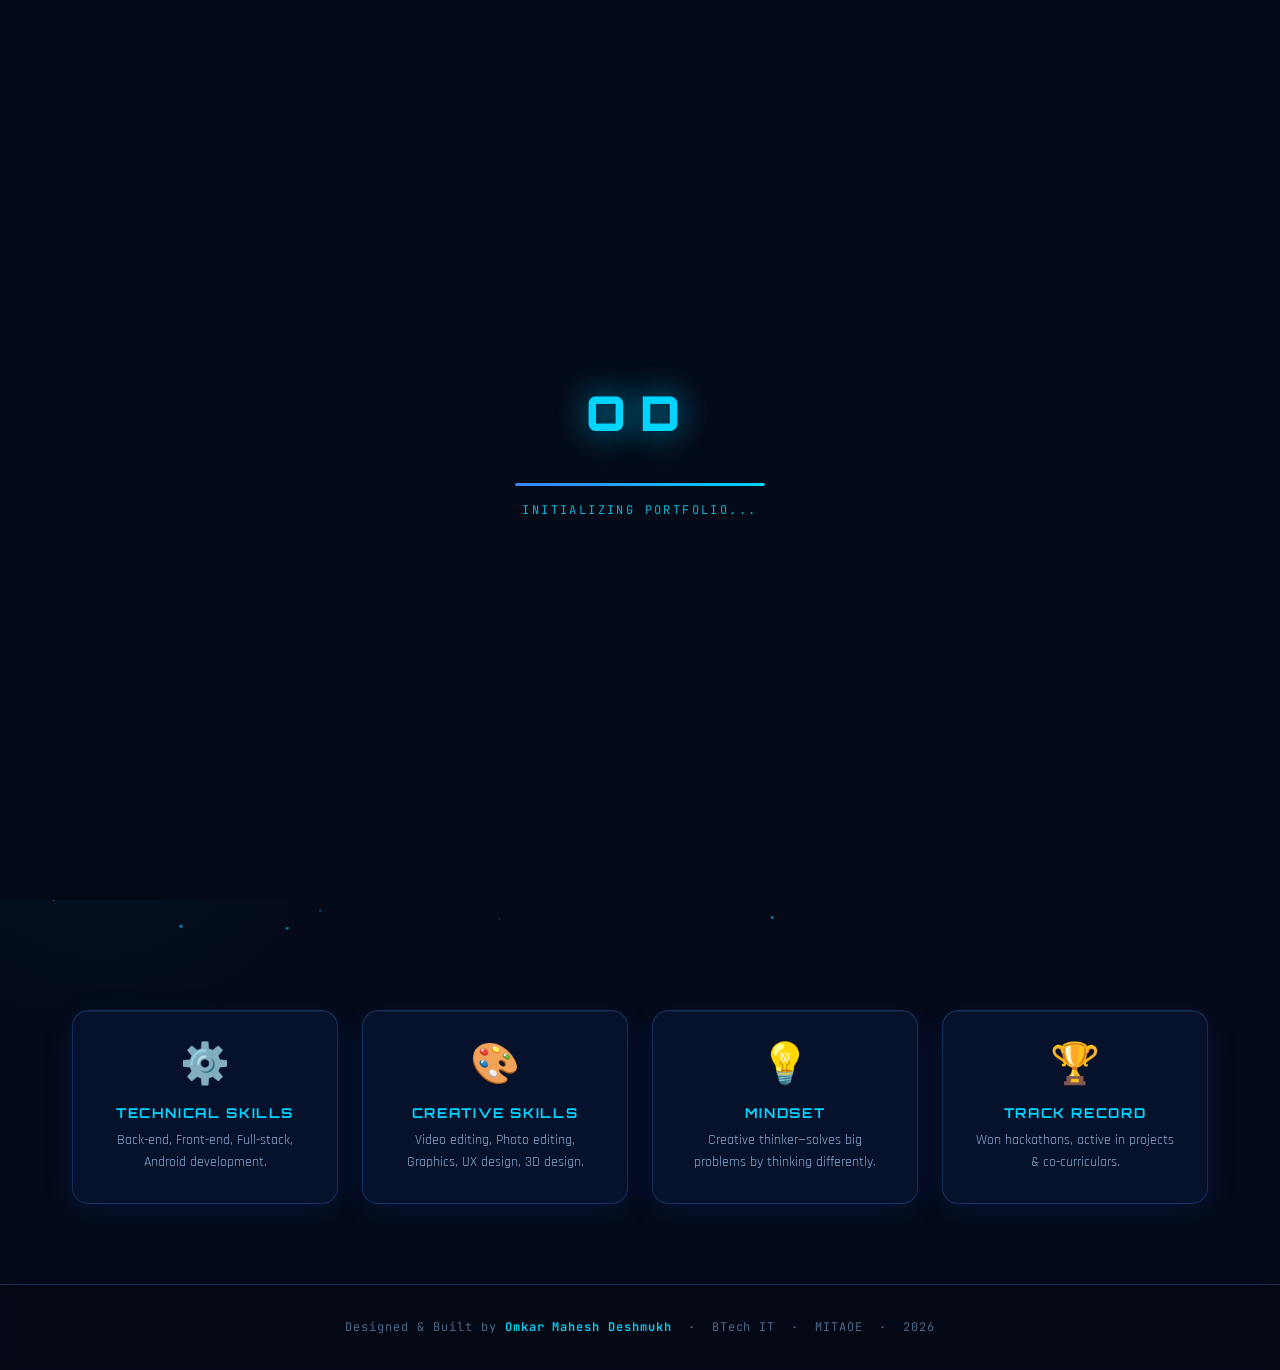
==== commit e15de873: "Fix hero title and footer text formatting Updated hero section title and footer text for clarity." ====
--- a/index.html
+++ b/index.html
@@ -1,3 +1,4 @@
+
 <!DOCTYPE html>
 <html lang="en">
 <head>
@@ -26,6 +27,14 @@
       pointer-events: none;
     }
     .hero > * { position: relative; z-index: 1; }
+
+    /* Keep footer text readable on mobile and desktop */
+    footer p {
+      line-height: 1.8;
+      padding: 0 1rem;
+      text-align: center;
+      overflow-wrap: anywhere;
+    }
   </style>
 </head>
 <body>
@@ -88,7 +97,7 @@
       <canvas id="particles-canvas"></canvas>
 
       <!-- Badge -->
-      <span class="hero-tag">🎓 FIRST YEAR BTECH — MITAOE</span>
+      <span class="hero-tag">🎓 SECOND YEAR BTECH — MITAOE</span>
 
       <!-- Name -->
       <h1 class="hero-name">
@@ -96,7 +105,7 @@
       </h1>
 
       <!-- Title -->
-      <p class="hero-title">First Year BTech Student&nbsp;&nbsp;|&nbsp;&nbsp;Aspiring Developer</p>
+      <p class="hero-title">Second Year BTech Student<br />Aspiring Developer</p>
       <p class="hero-tagline">// Building tomorrow's tech with creativity and code.</p>
 
       <!-- 3D Floating PORTFOLIO text -->
@@ -131,7 +140,7 @@
           <span class="stat-label">AWARDS & ACHIEVEMENTS</span>
         </div>
         <div class="stat-item">
-          <span class="stat-number" data-target="1" data-suffix="st">1st</span>
+          <span class="stat-number" data-target="2" data-suffix="nd">2nd</span>
           <span class="stat-label">YEAR</span>
         </div>
       </div>
@@ -172,7 +181,7 @@
 
   <!-- ===== FOOTER ===== -->
   <footer>
-    <p>Designed & Built by <span>Omkar Mahesh Deshmukh</span> &nbsp;·&nbsp; BTech IT &nbsp;·&nbsp; MITAOE &nbsp;·&nbsp; 2026</p>
+    <p>Designed &amp; Built by <span>Omkar Mahesh Deshmukh</span> &nbsp;·&nbsp; BTech IT &nbsp;·&nbsp; MITAOE &nbsp;·&nbsp; 2026</p>
   </footer>
 
   <!-- ===== SCRIPTS ===== -->
